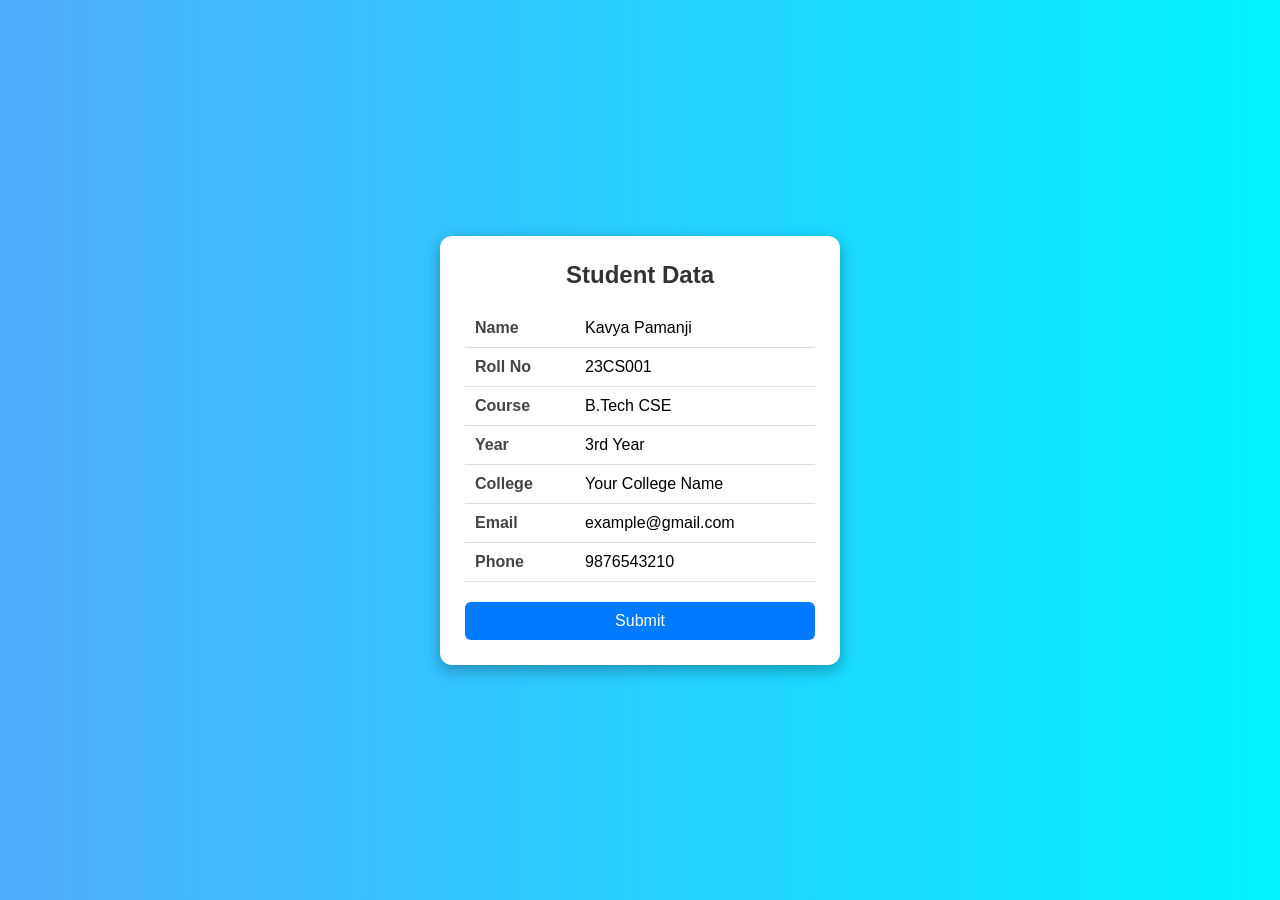
==== student_data.html @ bd952a6c "Add files via upload" ====
<!DOCTYPE html>
<html lang="en"><head><meta charset="UTF-8"><meta name="viewport" content="width=device-width, initial-scale=1.0"><title>Student Data</title>
<style>
*{margin:0;padding:0;box-sizing:border-box;font-family:Arial,sans-serif}
body{background:linear-gradient(to right,#4facfe,#00f2fe);display:flex;justify-content:center;align-items:center;height:100vh}
.container{background:#fff;width:400px;padding:25px;border-radius:12px;box-shadow:0 5px 15px rgba(0,0,0,.3)}
h2{text-align:center;margin-bottom:20px;color:#333}
table{width:100%;border-collapse:collapse}
td{padding:10px;border-bottom:1px solid #ddd}
td:first-child{font-weight:bold;color:#444}
button{width:100%;margin-top:20px;padding:10px;border:none;background:#007BFF;color:#fff;font-size:16px;border-radius:6px;cursor:pointer}
button:hover{background:#0056b3}
</style></head><body>
<div class="container">
<h2>Student Data</h2>
<table>
<tr><td>Name</td><td>Kavya Pamanji</td></tr>
<tr><td>Roll No</td><td>23CS001</td></tr>
<tr><td>Course</td><td>B.Tech CSE</td></tr>
<tr><td>Year</td><td>3rd Year</td></tr>
<tr><td>College</td><td>Your College Name</td></tr>
<tr><td>Email</td><td>example@gmail.com</td></tr>
<tr><td>Phone</td><td>9876543210</td></tr>
</table>
<button onclick="alert('Student Details Submitted Successfully!')">Submit</button>
</div></body></html>
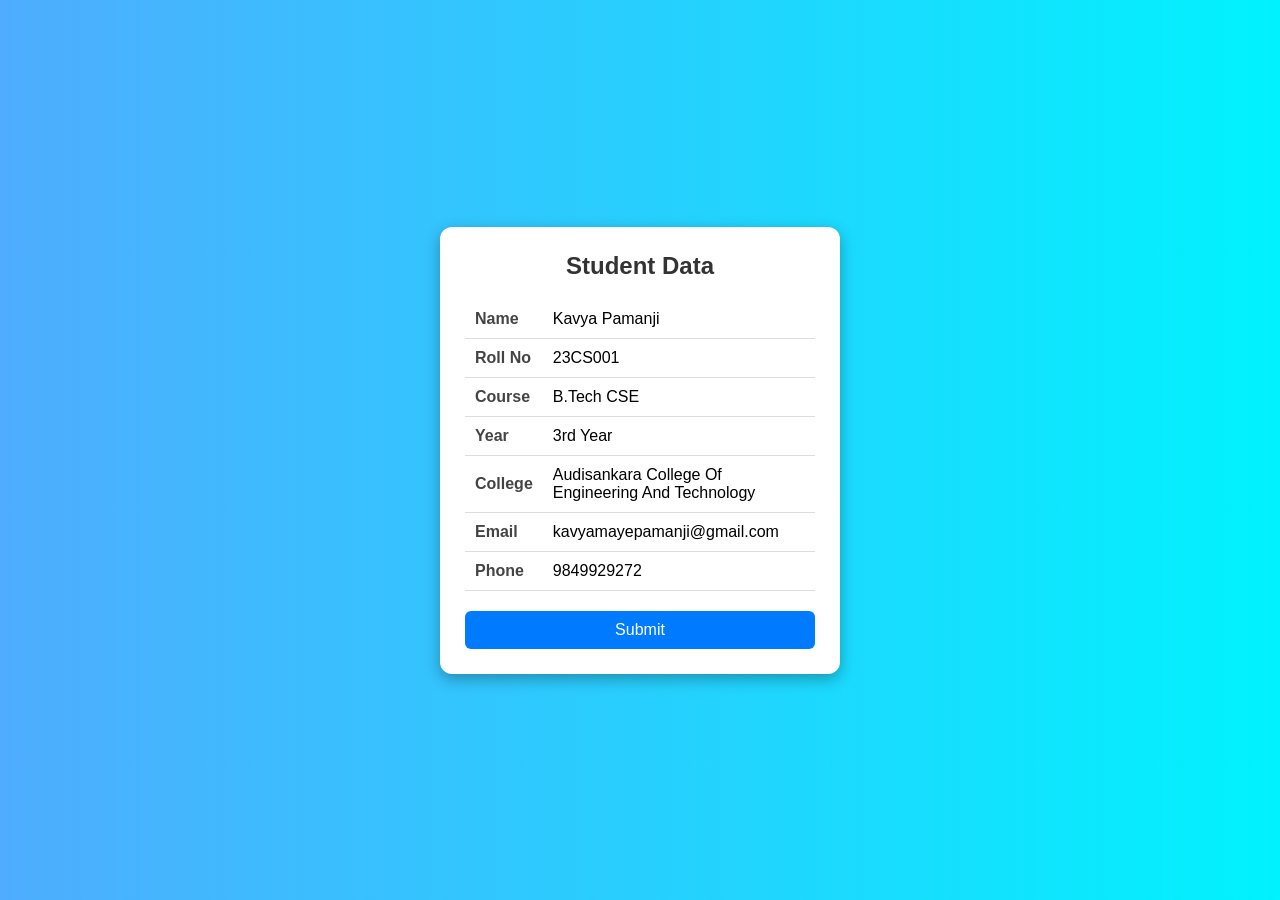
==== commit 441fb500: "Update student_data.html" ====
--- a/student_data.html
+++ b/student_data.html
@@ -18,9 +18,9 @@
 <tr><td>Roll No</td><td>23CS001</td></tr>
 <tr><td>Course</td><td>B.Tech CSE</td></tr>
 <tr><td>Year</td><td>3rd Year</td></tr>
-<tr><td>College</td><td>Your College Name</td></tr>
-<tr><td>Email</td><td>example@gmail.com</td></tr>
-<tr><td>Phone</td><td>9876543210</td></tr>
+<tr><td>College</td><td>Audisankara College Of Engineering And Technology</td></tr>
+<tr><td>Email</td><td>kavyamayepamanji@gmail.com</td></tr>
+<tr><td>Phone</td><td>9849929272</td></tr>
 </table>
 <button onclick="alert('Student Details Submitted Successfully!')">Submit</button>
-</div></body></html>+</div></body></html>
